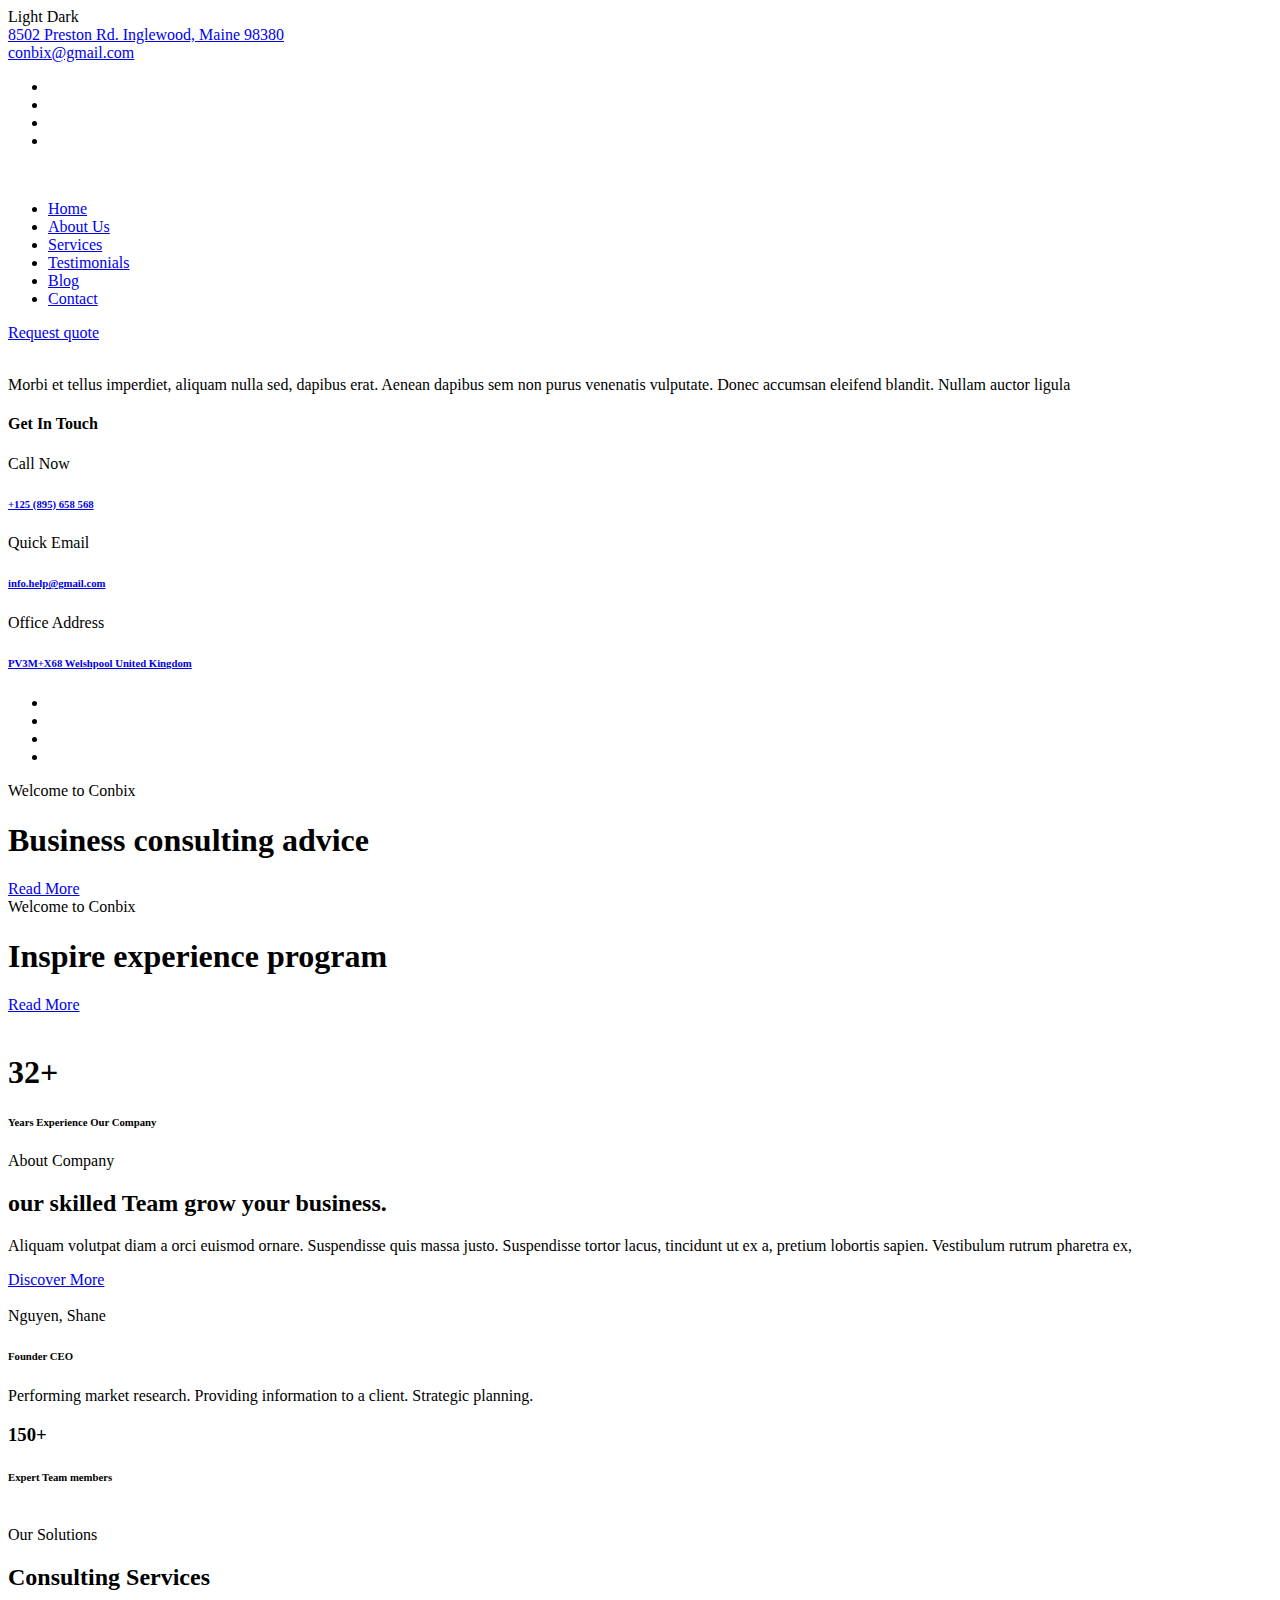
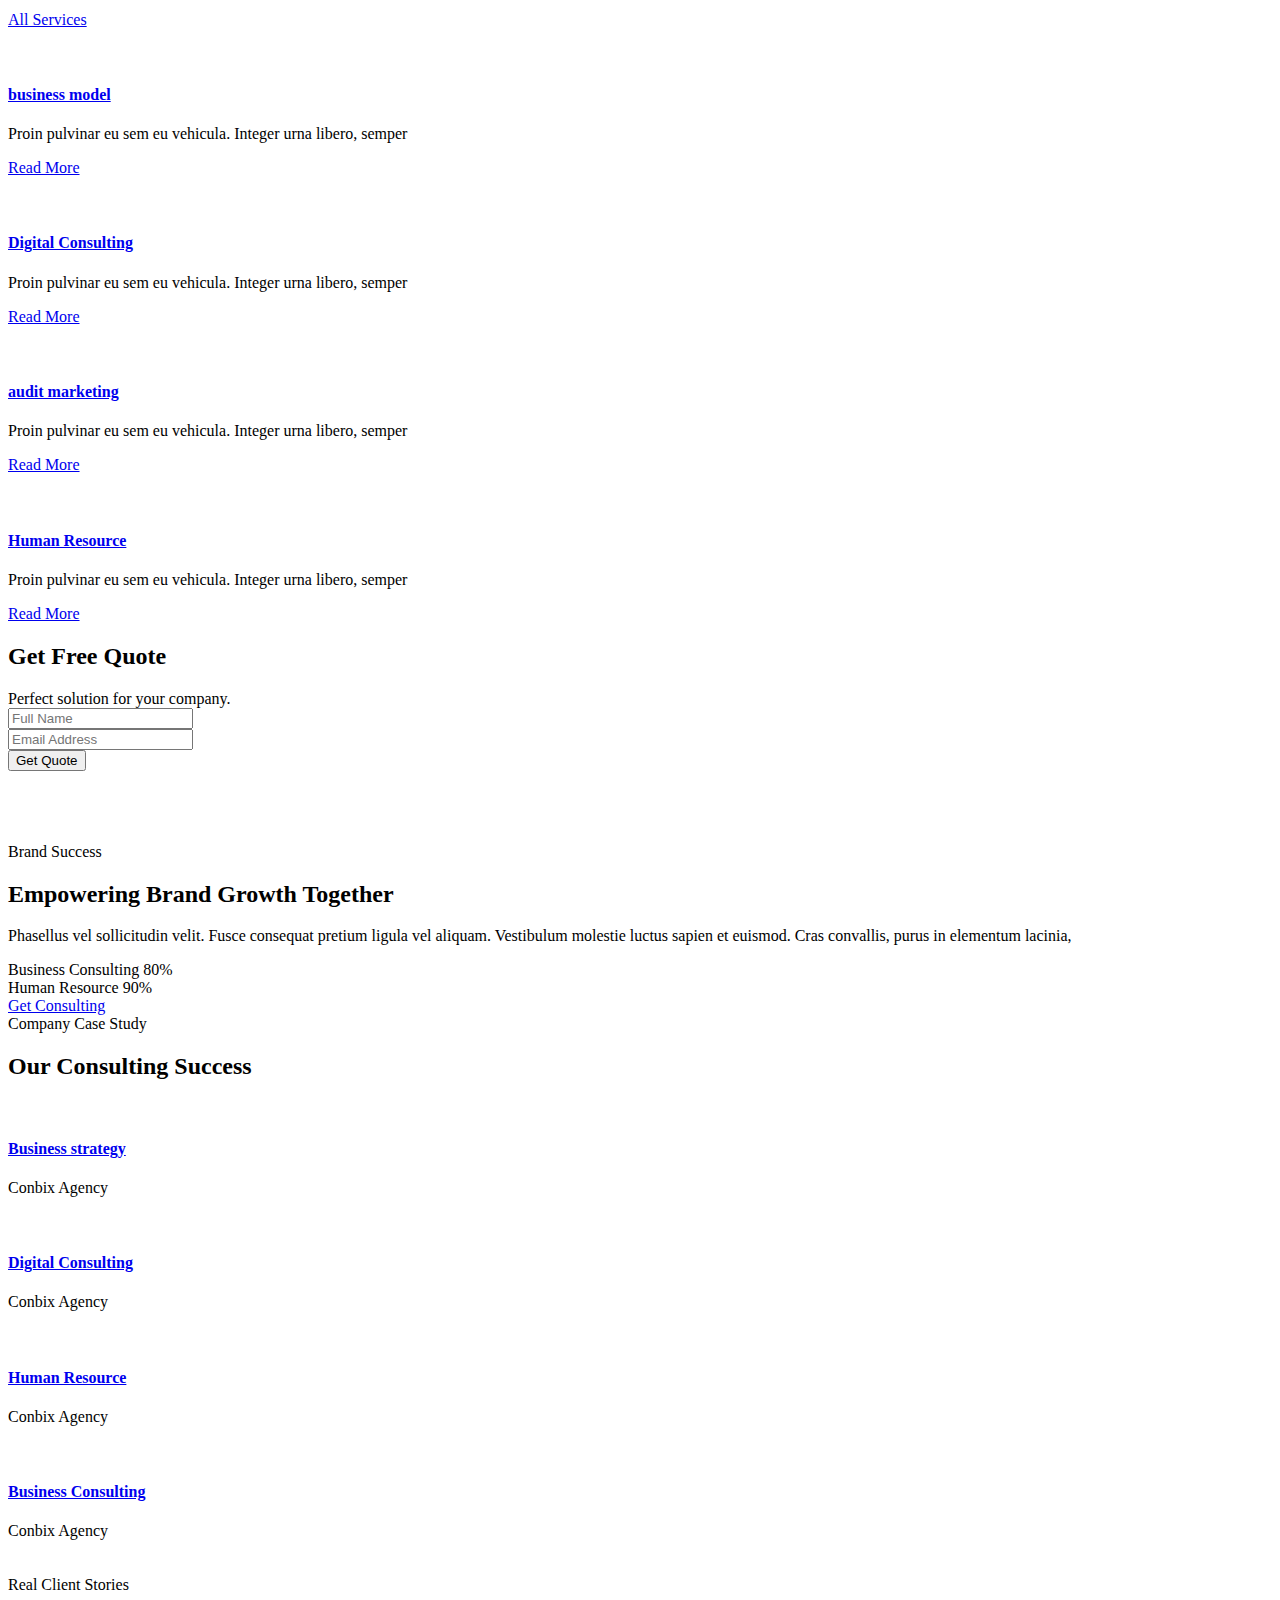
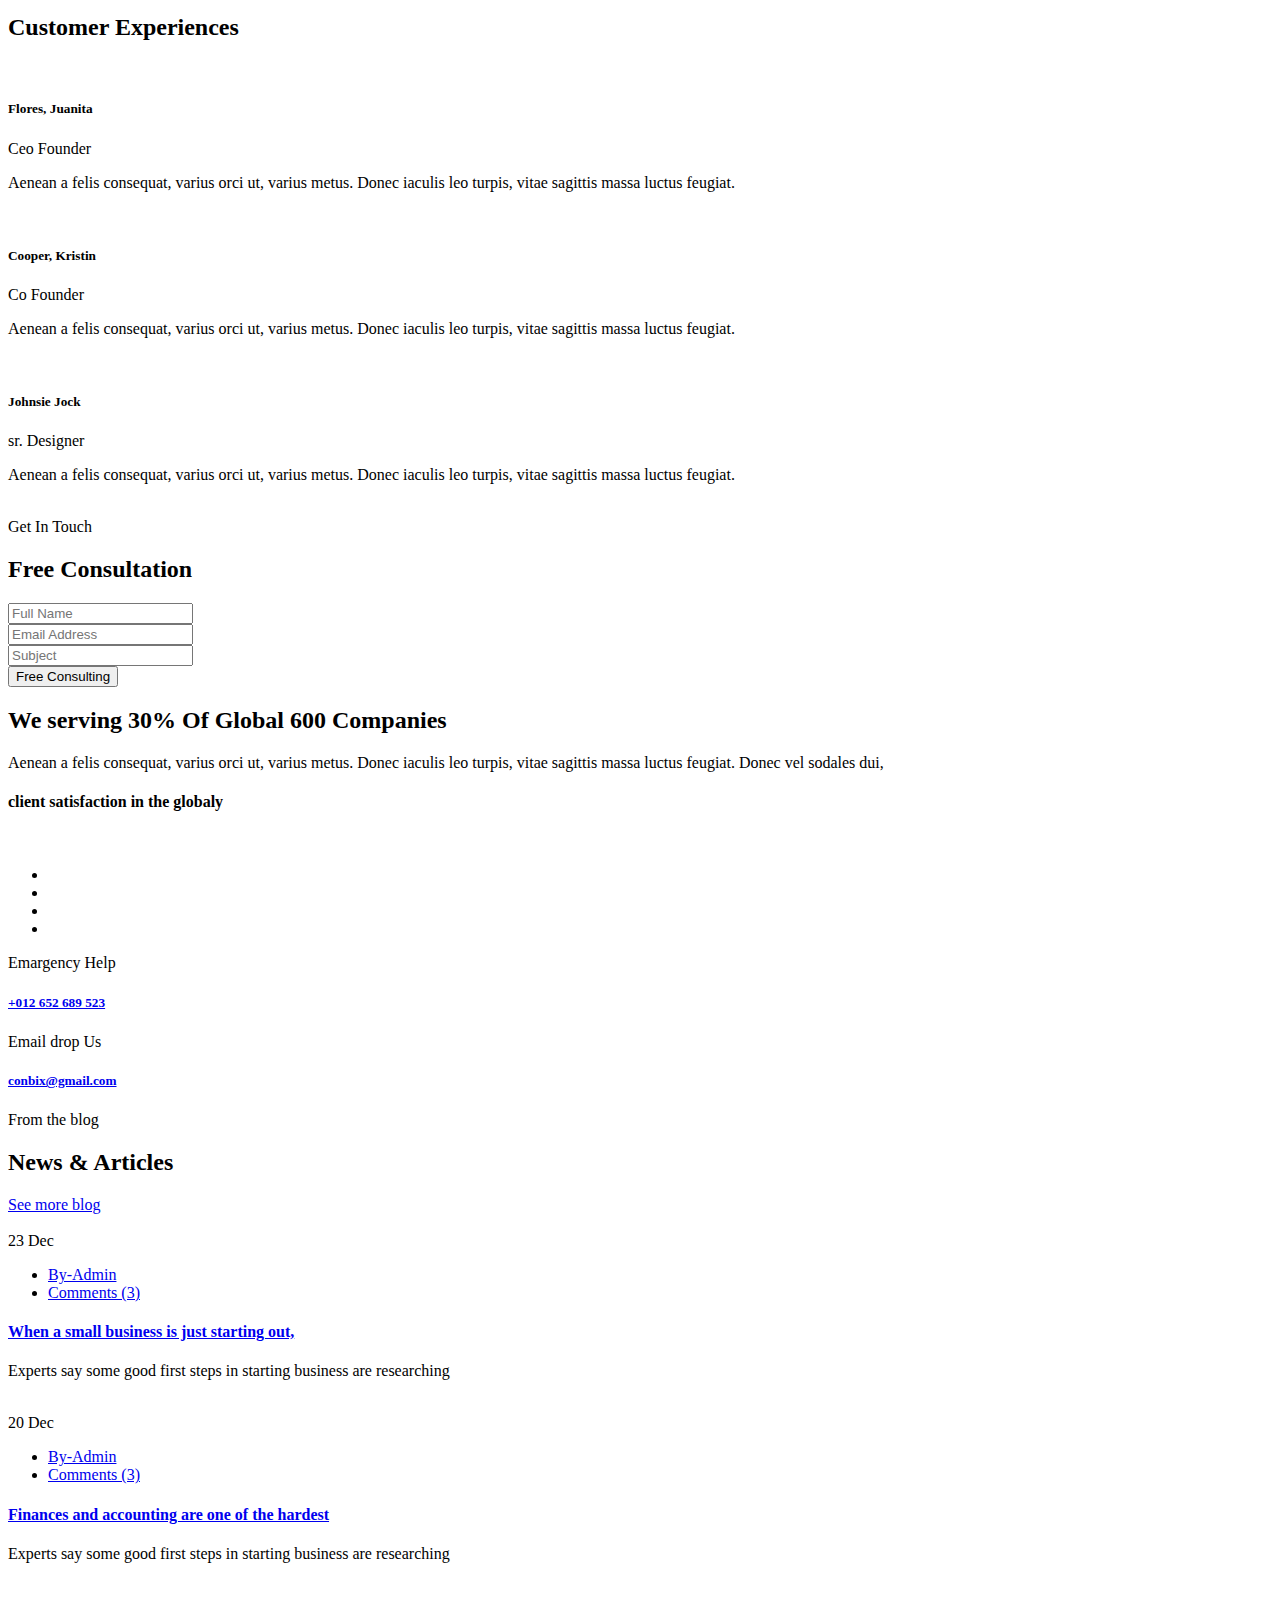
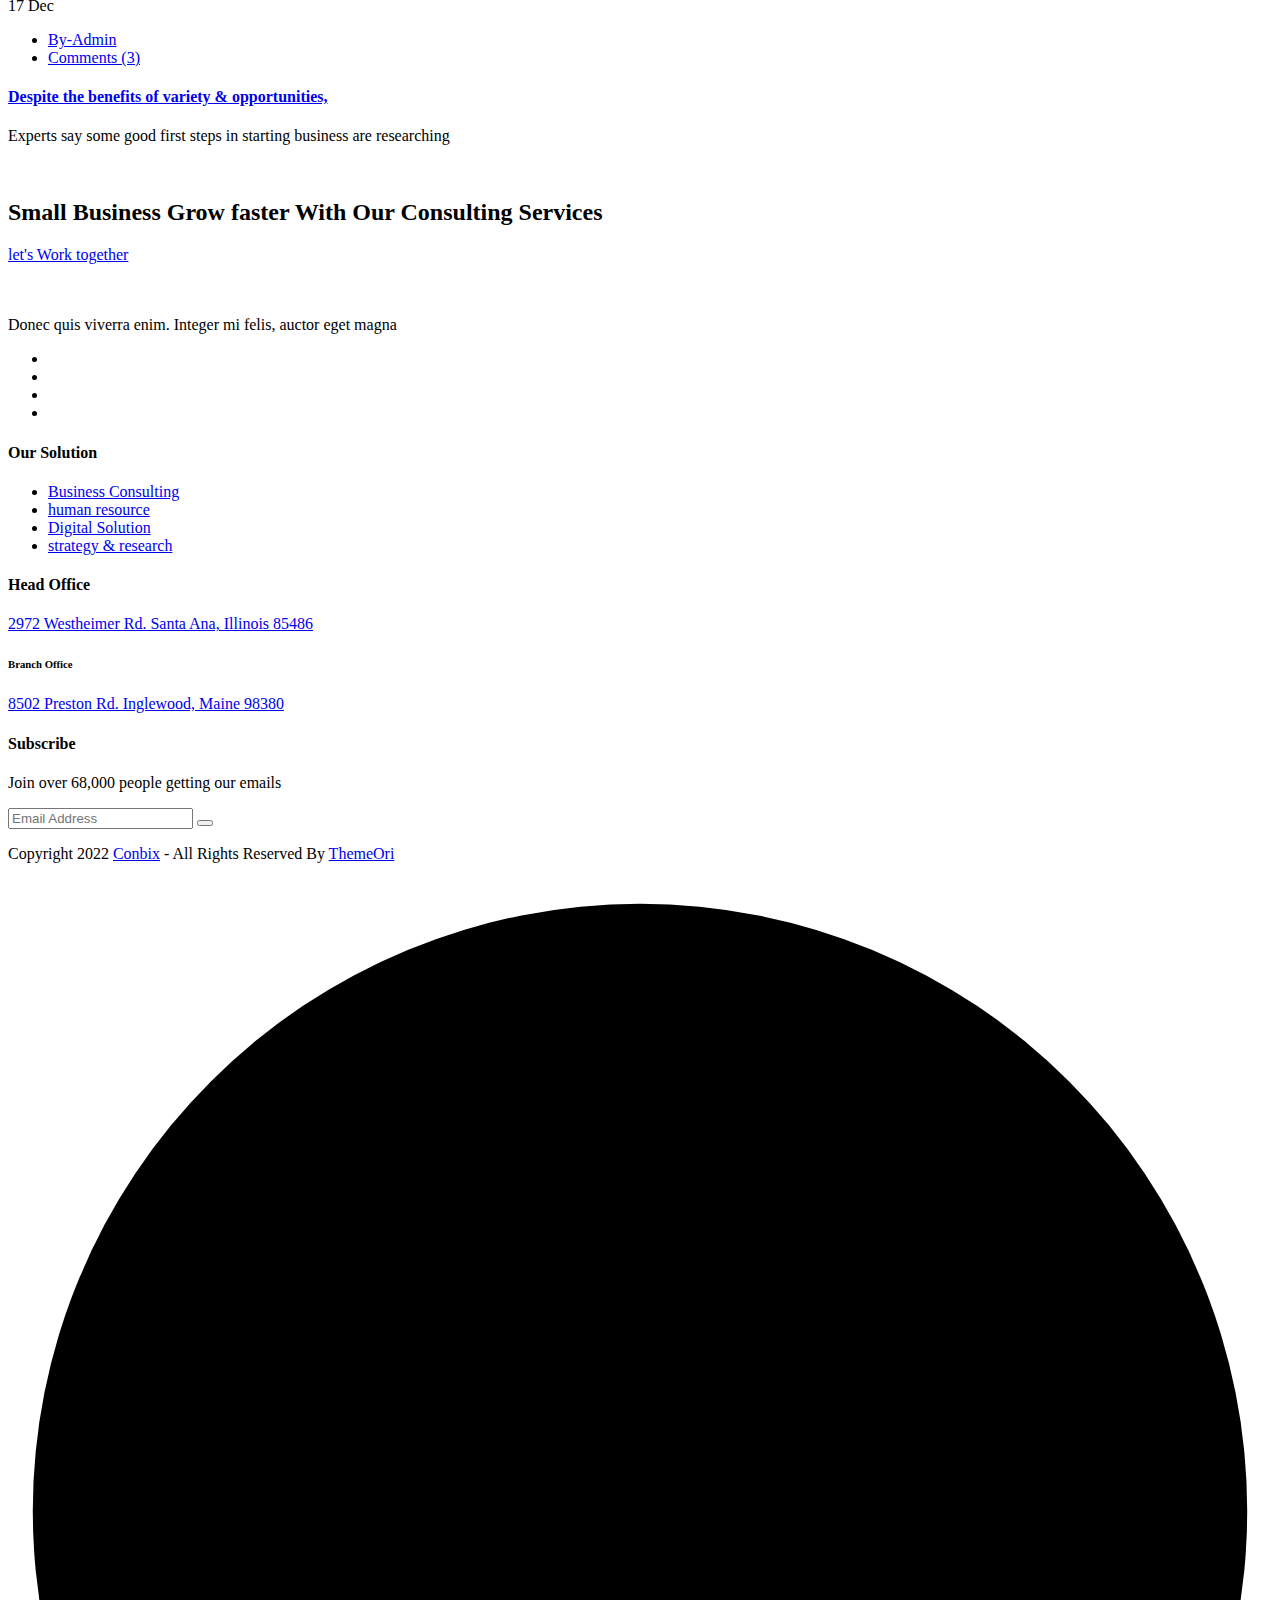
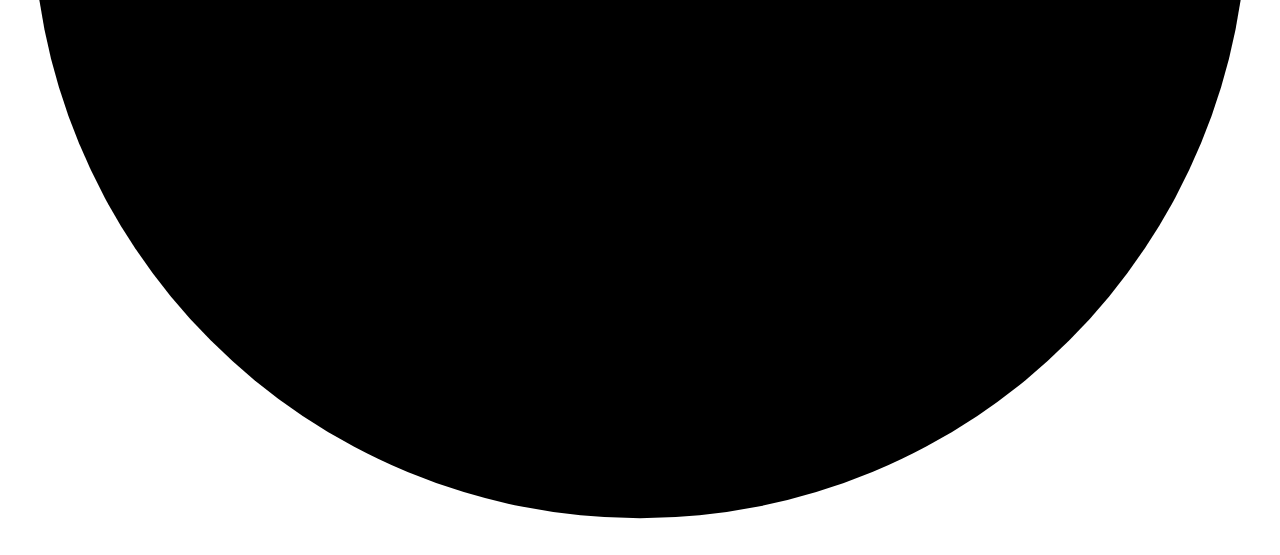
==== index.html @ f7572331 "Add files via upload" ====
<!DOCTYPE html>
<html lang="en">


<head>
	<!-- Start Meta -->
	<meta charset="UTF-8">
	<meta http-equiv="X-UA-Compatible" content="IE=edge">
	<meta name="description" content="Conbix - Business Consulting HTML5 Template">
	<meta name="keywords" content="Creative, Digital, multipage, landing, freelancer template">
	<meta name="author" content="ThemeOri">
	<meta name="viewport" content="width=device-width, initial-scale=1">
	<!-- Title of Site -->
	<title>Conbix - Business Consulting HTML5 Template</title>
	<!-- Favicons -->
	<link rel="icon" type="image/png" href="img/favicon-1.png">
	<!-- Bootstrap CSS -->
	<link rel="stylesheet" href="assets/css/bootstrap.min.css">
	<!-- Font Awesome CSS -->
	<link rel="stylesheet" href="assets/css/all.css">
	<!-- Animate CSS -->
	<link rel="stylesheet" href="assets/css/animate.css">
	<!-- Swiper Bundle CSS -->
	<link rel="stylesheet" href="assets/css/swiper-bundle.min.css">
	<!-- Magnific Popup CSS -->
	<link rel="stylesheet" href="assets/css/magnific-popup.css">
	<!-- Mean Menu CSS -->
	<link rel="stylesheet" href="assets/css/meanmenu.min.css">
	<!-- Custom CSS -->
	<link rel="stylesheet" href="assets/sass/style.css"> 
</head>

<body>
	<!-- Preloader Start -->
	<div class="theme-loader">
		<div class="spinner">
			<div class="spinner-bounce one"></div>
			<div class="spinner-bounce two"></div>
			<div class="spinner-bounce three"></div>
		</div>
	</div>
	<!-- Preloader End -->
	<!-- Dark Light Start -->
	<div class="switch__tab">
		<span class="switch__tab-btn active light-mode-title">Light</span>
		<span class="mode__switch" onclick="darkLight()"><span></span></span>
		<span class="switch__tab-btn dark-mode-title">Dark</span>
	</div>
	<!-- Dark Light End -->
	<!-- Top Bar Start -->
	<div class="top__bar">
		<div class="container custom__container">
			<div class="row">
				<div class="col-xl-5 col-md-6">
					<div class="top__bar-left">
						<a href="#"><i class="far fa-map-marker-alt"></i>8502 Preston Rd. Inglewood, Maine 98380</a>
					</div>
				</div>
				<div class="col-xl-7 col-md-6">
					<div class="top__bar-right">
						<a href="mailto:conbix@gmail.com"><i class="fas fa-envelope"></i>conbix@gmail.com</a>
						<div class="top__bar-right-social">
							<ul>
								<li><a href="#"><i class="fab fa-facebook-f"></i></a></li>
								<li><a href="#"><i class="fab fa-twitter"></i></a></li>
								<li><a href="#"><i class="fab fa-behance"></i></a></li>
								<li><a href="#"><i class="fab fa-dribbble"></i></a></li>
							</ul>
						</div>
					</div>
				</div>
			</div>
		</div>
	</div>
	<!-- Top Bar End -->
	<!-- Header Area Start -->
	<div class="header__area header__sticky">
        <div class="container custom__container">
            <div class="header__area-menubar">
                <div class="header__area-menubar-left">
                    <div class="header__area-menubar-left-logo">
                        <a href="index-2.html"><img class="dark-n" src="img/logo-1.png" alt=""><img class="light-n" src="img/logo-2.png" alt=""></a>
                    </div>
                </div>
				<div class="header__area-menubar-center">
                    <div class="header__area-menubar-center-menu menu-responsive">						
                        <ul id="mobilemenu">
                            <li class=""><a href="index.html">Home</a>
                                
                            </li>
							<li><a href="about.html">About Us</a></li>
							<li class=""><a href="services.html">Services</a>
                            </li>
                            
                            <li><a href="testimonial.html">Testimonials</a></li>
                            <li class=""><a href="blog.html">Blog</a>    
                            </li>
                            <li class=""><a href="contact.html">Contact</a>    
                            </li>
                        </ul>
                    </div>
				</div>
                <div class="header__area-menubar-right">
                    
                        
						<div class="header__area-menubar-right-box-btn">
							<a class="btn-one" href="request-quote.html">Request quote<i class="far fa-chevron-double-right"></i></a>
						</div>
                        <!-- sidebar Menu Start -->
                        <div class="header__area-menubar-right-sidebar-popup">
                            <div class="sidebar-close-btn"><i class="fal fa-times"></i></div>
                            <div class="header__area-menubar-right-sidebar-popup-logo">
                                <a href="index-2.html"> <img src="img/logo-2.png" alt=""> </a>
                            </div>
                            <p>Morbi et tellus imperdiet, aliquam nulla sed, dapibus erat. Aenean dapibus sem non purus venenatis vulputate. Donec accumsan eleifend blandit. Nullam auctor ligula</p>
							<div class="header__area-menubar-right-box-sidebar-popup-contact">
								<h4 class="mb-30">Get In Touch</h4>
								<div class="header__area-menubar-right-box-sidebar-popup-contact-item">
									<div class="header__area-menubar-right-box-sidebar-popup-contact-item-icon">
										<i class="fal fa-phone-alt icon-animation"></i>
									</div>
									<div class="header__area-menubar-right-box-sidebar-popup-contact-item-content">
										<span>Call Now</span>
										<h6><a href="tel:+125(895)658568">+125 (895) 658 568</a></h6>
									</div>
								</div>
								<div class="header__area-menubar-right-box-sidebar-popup-contact-item">
									<div class="header__area-menubar-right-box-sidebar-popup-contact-item-icon">
										<i class="fal fa-envelope"></i>
									</div>
									<div class="header__area-menubar-right-box-sidebar-popup-contact-item-content">
										<span>Quick Email</span>
										<h6><a href="mailto:info.help@gmail.com">info.help@gmail.com</a></h6>
									</div>
								</div>
								<div class="header__area-menubar-right-box-sidebar-popup-contact-item">
									<div class="header__area-menubar-right-box-sidebar-popup-contact-item-icon">
										<i class="fal fa-map-marker-alt"></i>
									</div>
									<div class="header__area-menubar-right-box-sidebar-popup-contact-item-content">
										<span>Office Address</span>
										<h6><a href="#">PV3M+X68 Welshpool United Kingdom</a></h6>
									</div>
								</div>
							</div>
							<div class="header__area-menubar-right-box-sidebar-popup-social">
								<ul>
									<li><a href="#"><i class="fab fa-facebook-f"></i></a></li>
									<li><a href="#"><i class="fab fa-behance"></i></a></li>
									<li><a href="#"><i class="fab fa-twitter"></i></a></li>
									<li><a href="#"><i class="fab fa-linkedin-in"></i></a></li>
								</ul>							
							</div>
                        </div>
                        <div class="sidebar-overlay"></div>
                        <!-- sidebar Menu Start -->
                    </div>
					<div class="responsive-menu"></div>
                </div>
            </div>
        </div>
    </div>    
	<!-- Header Area End -->	
	<!-- Banner Area Start -->
	<div class="banner__one swiper banner-one-slider">
		<div class="swiper-wrapper">
			<div class="banner__one-image swiper-slide" data-background="img/banner/banner-1.jpg">
				<div class="container">
					<div class="row">
						<div class="col-xl-12">
							<div class="banner__one-content"> 
								<span data-animation="fadeInUp" data-delay=".4s">Welcome to Conbix</span>
								<h1 data-animation="fadeInUp" data-delay=".7s">Business consulting advice</h1>
								<div class="banner__one-content-button" data-animation="fadeInUp" data-delay="1s">
									<div class="banner__one-content-button-item">
										<a class="btn-one" href="about.html">Read More<i class="far fa-chevron-double-right"></i></a>
									</div>
									<div class="banner__one-content-video-icon">
										<a class="video-popup" href="https://www.youtube.com/watch?v=0WC-tD-njcA"><i class="fas fa-play"></i></a>										
									</div>
								</div>
								<div class="banner-four-pagination"></div>
							</div>
						</div>
					</div>
				</div>
			</div>
			<div class="banner__one-image swiper-slide" data-background="img/banner/banner-2.jpg">				
				<div class="container">
					<div class="row">
						<div class="col-xl-12">
							<div class="banner__one-content"> 
								<span data-animation="fadeInUp" data-delay=".4s">Welcome to Conbix</span>
								<h1 data-animation="fadeInUp" data-delay=".7s">Inspire experience program</h1>
								<div class="banner__one-content-button" data-animation="fadeInUp" data-delay="1s">
									<div class="banner__one-content-button-item">
										<a class="btn-one" href="about.html">Read More<i class="far fa-chevron-double-right"></i></a>
									</div> 
									<div class="banner__one-content-video-icon">
										<a class="video-popup" href="https://www.youtube.com/watch?v=0WC-tD-njcA"><i class="fas fa-play"></i></a>										
									</div> 
								</div>
								<div class="banner-four-pagination"></div>
							</div>
						</div>
					</div>
				</div>
			</div>
		</div>
	</div>
	<!-- Banner Area End -->
	<!-- About Area Start -->
	<div class="about__one dark__image section-padding">
		<div class="container">
			<div class="row align-items-center">
				<div class="col-xl-6 col-lg-6 lg-mb-30">
					<div class="about__one-left">
						<div class="about__one-left-image">
							<img class="one" src="img/about/about-1.jpg" alt="">	
							<img class="two" src="img/about/about-2.jpg" alt="">
						</div>
						<div class="about__one-left-experience">
							<h1><span class="counter">32</span>+</h1>
							<h6>Years Experience Our Company</h6>
						</div>
					</div>
				</div>
				<div class="col-xl-6 col-lg-6">
					<div class="about__one-right">
						<div class="about__one-right-title">
							<span class="subtitle-one">About Company</span>
							<h2>our skilled Team grow your business.</h2>
							<p>Aliquam volutpat diam a orci euismod ornare. Suspendisse quis massa justo. Suspendisse tortor lacus, tincidunt ut ex a, pretium lobortis sapien. Vestibulum rutrum pharetra ex,</p>
						</div>
						<div class="about__one-right-btn">
							<div>
								<a class="btn-one" href="about.html">Discover More<i class="far fa-chevron-double-right"></i></a>
							</div>
							<div class="about__one-right-btn-author">
								<div class="about__one-right-btn-author-avatar">
									<img src="img/avatar/avatar-1.jpg" alt="">
								</div>
								<div class="about__one-right-btn-author-name">
									<span class="text-one">Nguyen, Shane</span>
									<h6>Founder CEO</h6>
								</div>
							</div>
						</div>
						<div class="about__one-right-bottom">
							<div class="about__one-right-bottom-list">
								<span><i class="far fa-check"></i>Performing market research.</span>
								<span><i class="far fa-check"></i>Providing information to a client.</span>
								<span><i class="far fa-check"></i>Strategic planning.</span>
							</div>
							<div class="about__one-right-bottom-experience">
								<h3><span class="counter">150</span>+</h3>
								<h6>Expert Team members</h6>
							</div>
						</div>
					</div>
				</div>
			</div>
		</div>
		<img class="about__one-shape-1 dark-n" src="img/shape/about-1.png" alt="">
		<img class="about__one-shape-1 light-n" src="img/shape/about-1-dark.png" alt="">
		<img class="about__one-shape-2 dark-n" src="img/shape/about-2.png" alt="">
		<img class="about__one-shape-2 light-n" src="img/shape/about-2-dark.png" alt="">
	</div>
	<!-- About Area End -->
	<!-- Services Area Start -->
	<div class="services__one section-padding pt-0">
		<div class="container">
			<div class="row align-items-end mb-70">
				<div class="col-xl-7 col-lg-8 lg-mb-30">
					<div class="services__one-title lg-t-center">
						<span class="subtitle-one">Our Solutions</span>
						<h2>Consulting Services</h2>
					</div>
				</div>
				<div class="col-xl-5 col-lg-4 t-right lg-t-center">
					<a class="btn-one" href="services-two.html">All Services<i class="far fa-chevron-double-right"></i></a>
				</div>
			</div>
			<div class="row">
				<div class="col-xl-3 col-lg-4 col-md-6 xl-mb-30">
					<div class="services__one-item">
						<div class="services__one-item-icon">
							<img src="img/icon/services-1.png" alt="">
							<div class="services__one-item-icon-one">
								<img src="img/icon/services-11.png" alt="">
							</div>
						</div>
						<h4><a href="services-right-sidebar.html">business model</a></h4>
						<p>Proin pulvinar eu sem eu vehicula. Integer urna libero, semper</p>
						<a class="simple-btn-2" href="services-right-sidebar.html">Read More<i class="far fa-chevron-double-right"></i></a>
					</div>
				</div>
				<div class="col-xl-3 col-lg-4 col-md-6 md-mb-30">
					<div class="services__one-item">
						<div class="services__one-item-icon">
							<img src="img/icon/services-2.png" alt="">
							<div class="services__one-item-icon-one">
								<img src="img/icon/services-22.png" alt="">
							</div>
						</div>
						<h4><a href="services-right-sidebar.html">Digital Consulting</a></h4>
						<p>Proin pulvinar eu sem eu vehicula. Integer urna libero, semper</p>
						<a class="simple-btn-2" href="services-right-sidebar.html">Read More<i class="far fa-chevron-double-right"></i></a>
					</div>
				</div>
				<div class="col-xl-3 col-lg-4 col-md-6 md-mb-30">
					<div class="services__one-item">
						<div class="services__one-item-icon">
							<img src="img/icon/services-3.png" alt="">
							<div class="services__one-item-icon-one">
								<img src="img/icon/services-33.png" alt="">
							</div>
						</div>
						<h4><a href="services-right-sidebar.html">audit marketing</a></h4>
						<p>Proin pulvinar eu sem eu vehicula. Integer urna libero, semper</p>
						<a class="simple-btn-2" href="services-right-sidebar.html">Read More<i class="far fa-chevron-double-right"></i></a>
					</div>
				</div>
				<div class="col-xl-3 col-lg-4 col-md-6">
					<div class="services__one-item">
						<div class="services__one-item-icon">
							<img src="img/icon/services-4.png" alt="">
							<div class="services__one-item-icon-one">
								<img src="img/icon/services-44.png" alt="">
							</div>
						</div>
						<h4><a href="services-right-sidebar.html">Human Resource</a></h4>
						<p>Proin pulvinar eu sem eu vehicula. Integer urna libero, semper</p>
						<a class="simple-btn-2" href="services-right-sidebar.html">Read More<i class="far fa-chevron-double-right"></i></a>
					</div>
				</div>
			</div>
		</div>
	</div>
	<!-- Services Area End -->
	<!-- Cta Area Start -->
	<div class="cta__area">
		<div class="container">
			<div class="row cta__area-bg align-items-center">
				<div class="col-xxl-5 col-xl-4">
					<div class="cta__area-title">
						<h2>Get Free Quote</h2>
						<span class="text-two">Perfect solution for your company.</span>
					</div>
				</div>
				<div class="col-xxl-7 col-xl-8 pr-0">
					<div class="cta__area-form">
						<form>
							<div class="cta__area-form-item md-mb-30">
								<input type="text" name="name" placeholder="Full Name" required>
							</div>
							<div class="cta__area-form-item md-mb-30">
								<input type="email" name="email" placeholder="Email Address" required>
							</div>
							<div class="cta__area-form-item">
								<button class="btn-four" type="submit">Get Quote<i class="far fa-chevron-double-right"></i></button>
							</div>
						</form>
					</div>
				</div>
			</div>
		</div>
	</div>
	<!-- Cta Area End -->
	<!-- Experience Area Start -->
	<div class="experience__area dark__image section-padding">
		<img class="experience__area-shape dark-n" src="img/shape/experience.png" alt="">
		<img class="experience__area-shape light-n" src="img/shape/experience-dark.png" alt="">
		<div class="container">
			<div class="row align-items-center">
				<div class="col-xl-6 col-lg-6 lg-mb-30">
					<div class="experience__area-image">
						<img class="experience__area-image-shape left-right-animate" src="img/shape/dots.png" alt="">
						<div class="experience__area-image-item">
							<img src="img/pages/experience-1.jpg" alt="">
						</div>
						<div class="experience__area-image-item mt-65">
							<img src="img/pages/experience-2.jpg" alt="">
						</div>
					</div>
				</div>
				<div class="col-xl-6 col-lg-6">
					<div class="experience__area-right">
						<div class="experience__area-right-title">
							<span class="subtitle-one">Brand Success</span>
							<h2>Empowering Brand Growth Together</h2>		
							<p>Phasellus vel sollicitudin velit. Fusce consequat pretium ligula vel aliquam. Vestibulum molestie luctus sapien et euismod. Cras convallis, purus in elementum lacinia,</p>				
						</div>
						<div class="experience__area-right-skill">
							<div class="experience__area-right-skill-item">
								<div class="experience__area-right-skill-item-content">
									<span class="text-two">Business Consulting</span> 
									<span class="experience__area-right-skill-item-count text-two"><span class="counter">80</span>%</span>
								</div>
								<div class="experience__area-right-skill-item-inner">
									<div class="experience__area-right-skill-item-bar" data-width="80"></div>
								</div>
							</div>
							<div class="experience__area-right-skill-item mt-20">
								<div class="experience__area-right-skill-item-content">
									<span class="text-two">Human Resource</span> 
									<span class="experience__area-right-skill-item-count text-two"><span class="counter">90</span>%</span>
								</div>
								<div class="experience__area-right-skill-item-inner">
									<div class="experience__area-right-skill-item-bar" data-width="90"></div>
								</div>
							</div>
						</div>
						<a class="btn-two" href="request-quote.html">Get Consulting<i class="far fa-chevron-double-right"></i></a>
					</div>
				</div>
			</div>
		</div>
	</div>
	<!-- Experience Area End -->
	<!-- Portfolio Area Start -->
	<div class="portfolio__area dark__image section-padding pb-0">
		<div class="container-fluid p-0">
			<div class="row mb-60">
				<div class="col-xl-12">
					<div class="portfolio__area-title t-center">
						<span class="subtitle-one">Company Case Study</span>
						<h2>Our Consulting Success</h2>
					</div>
				</div>
			</div>
			<div class="row">
				<div class="col-xl-12">
					<div class="swiper portfolio__area-slider">
						<div class="swiper-wrapper">
							<div class="portfolio__area-item swiper-slide">
								<img src="img/portfolio/portfolio-1.jpg" alt="">
								<div class="portfolio__area-item-content">
									<div class="portfolio__area-item-content-title">
										<h4><a href="project-single.html">Business strategy</a></h4>
										<span class="text-eight">Conbix Agency</span>
									</div>
									<div class="portfolio__area-item-content-icon">
										<a href="project-single.html"><img src="img/icon/up-arrow.png" alt=""></a>
									</div>
								</div>
							</div>
							<div class="portfolio__area-item swiper-slide">
								<img src="img/portfolio/portfolio-2.jpg" alt="">
								<div class="portfolio__area-item-content">
									<div class="portfolio__area-item-content-title">
										<h4><a href="project-single.html">Digital Consulting</a></h4>
										<span class="text-eight">Conbix Agency</span>
									</div>
									<div class="portfolio__area-item-content-icon">
										<a href="project-single.html"><img src="img/icon/up-arrow.png" alt=""></a>
									</div>
								</div>
							</div>
							<div class="portfolio__area-item swiper-slide">
								<img src="img/portfolio/portfolio-3.jpg" alt="">
								<div class="portfolio__area-item-content">
									<div class="portfolio__area-item-content-title">
										<h4><a href="project-single.html">Human Resource</a></h4>
										<span class="text-eight">Conbix Agency</span>
									</div>
									<div class="portfolio__area-item-content-icon">
										<a href="project-single.html"><img src="img/icon/up-arrow.png" alt=""></a>
									</div>
								</div>
							</div>
							<div class="portfolio__area-item swiper-slide">
								<img src="img/portfolio/portfolio-4.jpg" alt="">
								<div class="portfolio__area-item-content">
									<div class="portfolio__area-item-content-title">
										<h4><a href="project-single.html">Business Consulting</a></h4>
										<span class="text-eight">Conbix Agency</span>
									</div>
									<div class="portfolio__area-item-content-icon">
										<a href="project-single.html"><img src="img/icon/up-arrow.png" alt=""></a>
									</div>
								</div>
							</div>
						</div>
					</div>
				</div>
			</div>
		</div>
	</div>
	<!-- Portfolio Area End -->
	<!-- Testimonial Area Start -->
	<div class="testimonial__area section-padding">
		<img class="testimonial__area-shape dark-n" src="img/shape/testimonial.png" alt="">
		<img class="testimonial__area-shape light-n" src="img/shape/testimonial-dark.png" alt="">
		<div class="container">
			<div class="row mb-70 align-items-end">
				<div class="col-xl-8 col-lg-8 lg-mb-30">
					<div class="testimonial__area-title lg-t-center">
						<span class="subtitle-one">Real Client Stories</span>
						<h2>Customer Experiences</h2>						
					</div>
				</div>
				<div class="col-xl-4 col-lg-4">
					<div class="testimonial__area-button t-right lg-t-center">
						<div class="testimonial__area-button-prev swiper-button-prev"><i class="fal fa-long-arrow-left"></i></div>
						<div class="testimonial__area-button-next swiper-button-next"><i class="fal fa-long-arrow-right"></i></div>
					</div>
				</div>
			</div>
			<div class="row">
				<div class="col-xl-12">
					<div class="swiper testimonial__area-slider">
						<div class="swiper-wrapper">
							<div class="testimonial__area-item swiper-slide">
								<div class="testimonial__area-item-client">
									<div class="testimonial__area-item-icon">
										<i class="fal fa-quote-right"></i>
									</div>
									<div class="testimonial__area-item-client-image">
										<img src="img/avatar/avatar-1.jpg" alt="">
									</div>
									<div class="testimonial__area-item-client-title">
										<h5>Flores, Juanita</h5>
										<span class="text-eight">Ceo Founder</span>
									</div>
								</div>
								<p>Aenean a felis consequat, varius orci ut, varius metus. Donec iaculis leo turpis, vitae sagittis massa luctus feugiat.</p>
								<div class="testimonial__area-item-reviews">
									<i class="fas fa-star"></i>
									<i class="fas fa-star"></i>
									<i class="fas fa-star"></i>
									<i class="fas fa-star"></i>
									<i class="fas fa-star"></i>
								</div>
							</div>
							<div class="testimonial__area-item swiper-slide">
								<div class="testimonial__area-item-client">
									<div class="testimonial__area-item-icon">
										<i class="fal fa-quote-right"></i>
									</div>
									<div class="testimonial__area-item-client-image">
										<img src="img/avatar/avatar-2.jpg" alt="">
									</div>
									<div class="testimonial__area-item-client-title">
										<h5>Cooper, Kristin</h5>
										<span class="text-eight">Co Founder</span>
									</div>
								</div>
								<p>Aenean a felis consequat, varius orci ut, varius metus. Donec iaculis leo turpis, vitae sagittis massa luctus feugiat.</p>
								<div class="testimonial__area-item-reviews">
									<i class="fas fa-star"></i>
									<i class="fas fa-star"></i>
									<i class="fas fa-star"></i>
									<i class="fas fa-star"></i>
									<i class="fas fa-star"></i>
								</div>
							</div>
							<div class="testimonial__area-item swiper-slide">
								<div class="testimonial__area-item-client">
									<div class="testimonial__area-item-icon">
										<i class="fal fa-quote-right"></i>
									</div>
									<div class="testimonial__area-item-client-image">
										<img src="img/avatar/avatar-3.jpg" alt="">
									</div>
									<div class="testimonial__area-item-client-title">
										<h5>Johnsie Jock</h5>
										<span class="text-eight">sr. Designer</span>
									</div>
								</div>
								<p>Aenean a felis consequat, varius orci ut, varius metus. Donec iaculis leo turpis, vitae sagittis massa luctus feugiat.</p>
								<div class="testimonial__area-item-reviews">
									<i class="fas fa-star"></i>
									<i class="fas fa-star"></i>
									<i class="fas fa-star"></i>
									<i class="fas fa-star"></i>
									<i class="fas fa-star"></i>
								</div>
							</div>
						</div>
					</div>					
				</div>
			</div>
		</div>
	</div>
	<!-- Testimonial Area End -->
	<!-- Get In Touch Start End -->
	<div class="getIn__touch section-padding" data-background="img/pages/getInTouch.jpg">
		<img class="getIn__touch-shape left-right-animate2" src="img/shape/getInTouch.png" alt="">
		<div class="container">
			<div class="row">
				<div class="col-xl-6 col-lg-5 lg-mb-30">
					<div class="getIn__touch-left">
						<div class="getIn__touch-left-title">
							<span class="subtitle-one">Get In Touch</span>
							<h2>Free Consultation</h2>							
						</div>
						<div class="getIn__touch-left-form">
							<form action="#">	
								<div class="mt-25">
									<input type="text" name="name" placeholder="Full Name" required="required">
								</div>
								<div class="mt-25">
									<input type="email" name="email" placeholder="Email Address" required="required">											
								</div>
								<div class="mt-25">
									<input type="text" name="subject" placeholder="Subject" required="required">
								</div>
								<div class="mt-25">
									<button class="btn-one" type="submit">Free Consulting</button>
								</div>
							</form>
						</div>
					</div>
				</div>
				<div class="col-xl-6 col-lg-7">
					<div class="getIn__touch-right">
						<div class="getIn__touch-right-title">
							<h2>We serving 30% Of Global 600 Companies</h2>
							<p>Aenean a felis consequat, varius orci ut, varius metus. Donec iaculis leo turpis, vitae sagittis massa luctus feugiat. Donec vel sodales dui,</p>
						</div>
						<div class="getIn__touch-right-bottom">
							<div class="getIn__touch-right-bottom-text">
								<h4>client satisfaction in the globaly</h4>
							</div>
							<div class="getIn__touch-right-bottom-shape">
								<img src="img/icon/getInTouch.png" alt="">
							</div>
							<div class="getIn__touch-right-bottom-image">
								<ul>
									<li><img src="img/avatar/avatar-7.jpg" alt=""></li>
									<li><img src="img/avatar/avatar-5.jpg" alt=""></li>
									<li><img src="img/avatar/avatar-6.jpg" alt=""></li>
									<li><img src="img/avatar/avatar-4.jpg" alt=""></li>
								</ul>
							</div>
						</div>
					</div>
				</div>
			</div>
		</div>
	</div>
	<!-- Get In Touch Area End -->
	<!-- Emargency Help Area Start -->
	<div class="container">
		<div class="row">
			<div class="col-xl-5"></div>
			<div class="col-xl-7">
				<div class="help__area">
					<div class="help__area-item">
						<div class="help__area-item-icon icon-animation">
							<i class="fal fa-phone-alt"></i>
						</div>
						<div class="help__area-item-info">
							<span class="text-three">Emargency Help</span>
							<h5><a href="tel:+012652689523">+012 652 689 523</a></h5>
						</div>
					</div>
					<div class="help__area-item">
						<div class="help__area-item-icon">
							<i class="fal fa-envelope-open-text"></i>
						</div>
						<div class="help__area-item-info">
							<span class="text-three">Email drop Us</span>
							<h5><a href="mailto:conbix@gmail.com">conbix@gmail.com</a></h5>
						</div>
					</div>
				</div>
			</div>
		</div>
	</div>
	<!-- Emargency Help Area End -->
	<!-- Blog Area Start -->
	<div class="blog__one dark__image section-padding">
		<div class="container">
			<div class="row align-items-end mb-70">
				<div class="col-xl-7 col-lg-8 lg-mb-30">
					<div class="blog__one-title lg-t-center">
						<span class="subtitle-one">From the blog</span>
						<h2>News & Articles</h2>
					</div>
				</div>
				<div class="col-xl-5 col-lg-4 t-right lg-t-center">
					<a class="btn-two" href="blog-grid-three.html">See more blog<i class="far fa-chevron-double-right"></i></a>
				</div>
			</div>
			<div class="row">
				<div class="col-xl-4 col-lg-6 xl-mb-30">
					<div class="blog__one-item">
						<div class="blog__one-item-image">
							<a href="single-right-sidebar.html"><img src="img/blog/blog-1.jpg" alt=""></a>
							<div class="blog__one-item-image-date">
								<span class="text-three">23</span>
								<span class="text-five">Dec</span>
							</div>
						</div>
						<div class="blog__one-item-content">
							<div class="blog__one-item-content-meta">
								<ul>
									<li><a href="#"><i class="far fa-user"></i>By-Admin</a></li>
									<li><a href="#"><i class="far fa-comment-dots"></i>Comments (3)</a></li>
								</ul>
							</div>
							<h4><a href="single-right-sidebar.html">When a small business is just starting out,</a></h4>
							<p>Experts say some good first steps in starting business are researching</p>
						</div>
					</div>
				</div>
				<div class="col-xl-4 col-lg-6 lg-mb-30">
					<div class="blog__one-item">
						<div class="blog__one-item-image">
							<a href="single-right-sidebar.html"><img src="img/blog/blog-2.jpg" alt=""></a>
							<div class="blog__one-item-image-date">
								<span class="text-three">20</span>
								<span class="text-five">Dec</span>
							</div>
						</div>
						<div class="blog__one-item-content">
							<div class="blog__one-item-content-meta">
								<ul>
									<li><a href="#"><i class="far fa-user"></i>By-Admin</a></li>
									<li><a href="#"><i class="far fa-comment-dots"></i>Comments (3)</a></li>
								</ul>
							</div>
							<h4><a href="single-right-sidebar.html">Finances and accounting are one of the hardest</a></h4>
							<p>Experts say some good first steps in starting business are researching</p>
						</div>
					</div>
				</div>
				<div class="col-xl-4 col-lg-6">
					<div class="blog__one-item">
						<div class="blog__one-item-image">
							<a href="single-right-sidebar.html"><img src="img/blog/blog-3.jpg" alt=""></a>
							<div class="blog__one-item-image-date">
								<span class="text-three">17</span>
								<span class="text-five">Dec</span>
							</div>
						</div>
						<div class="blog__one-item-content">
							<div class="blog__one-item-content-meta">
								<ul>
									<li><a href="#"><i class="far fa-user"></i>By-Admin</a></li>
									<li><a href="#"><i class="far fa-comment-dots"></i>Comments (3)</a></li>
								</ul>
							</div>
							<h4><a href="single-right-sidebar.html">Despite the benefits of variety & opportunities,</a></h4>
							<p>Experts say some good first steps in starting business are researching</p>
						</div>
					</div>
				</div>
			</div>
		</div>
	</div>
	<!-- Blog Area End -->
	<!-- Footer Top Area Start -->
	<div class="footer__top">
		<img class="footer__top-shape" src="img/shape/footer.png" alt="">
		<div class="container">
			<div class="row align-items-center">
				<div class="col-xl-7 col-lg-8 lg-mb-30">
					<div class="footer__top-title lg-t-center">
						<h2>Small Business Grow faster With Our Consulting Services</h2>
					</div>
				</div>
				<div class="col-xl-5 col-lg-4">
					<div class="footer__top-btn t-right lg-t-center">
						<a class="btn-two" href="request-quote.html">let's Work together<i class="far fa-chevron-double-right"></i></a>
					</div>
				</div>
			</div>
		</div>
	</div>
	<!-- Footer Top Area End -->
	<!-- Footer One Area Start -->
	<div class="footer__one">
		<img class="footer__one-shape" src="img/shape/footer-bg.png" alt="">
		<div class="container">
			<div class="row">
				<div class="col-xl-3 col-md-6 col-sm-7 xl-mb-30">
					<div class="footer__one-widget">
						<div class="footer__one-widget-about">
							<a href="#"><img src="img/logo-2.png" alt=""></a>
							<p>Donec quis viverra enim. Integer mi felis, auctor eget magna</p>
							<div class="footer__one-widget-about-social">
								<ul>
									<li><a href="#"><i class="fab fa-facebook-f"></i></a></li>
									<li><a href="#"><i class="fab fa-twitter"></i></a></li>
									<li><a href="#"><i class="fab fa-behance"></i></a></li>
									<li><a href="#"><i class="fab fa-dribbble"></i></a></li>
								</ul>
							</div>
						</div>
					</div>
				</div>
				<div class="col-xl-3 col-md-6 col-sm-5 sm-mb-30">
					<div class="footer__one-widget border-one">
						<h4>Our Solution</h4>
						<div class="footer__one-widget-solution">
							<ul>
								<li><a href="services-right-sidebar.html"><i class="far fa-chevron-double-right"></i>Business Consulting</a></li>
								<li><a href="services-right-sidebar.html"><i class="far fa-chevron-double-right"></i>human resource</a></li>
								<li><a href="services-right-sidebar.html"><i class="far fa-chevron-double-right"></i>Digital Solution</a></li>
								<li><a href="services-right-sidebar.html"><i class="far fa-chevron-double-right"></i>strategy & research</a></li>
							</ul>
						</div>
					</div>
				</div>
				<div class="col-xl-3 col-md-6 col-sm-6 sm-mb-30">
					<div class="footer__one-widget border-one">
						<h4>Head Office</h4>
						<div class="footer__one-widget-location">
							<div class="footer__one-widget-location-item">
								<div class="footer__one-widget-location-item-icon">
									<i class="far fa-map-marker-alt"></i>
								</div>
								<div class="footer__one-widget-location-item-info">
									<a href="#">2972 Westheimer Rd. Santa Ana, Illinois 85486</a>
								</div>
							</div>
							<h6>Branch Office</h6>
							<div class="footer__one-widget-location-item">
								<div class="footer__one-widget-location-item-icon">
									<i class="far fa-map-marker-alt"></i>
								</div>
								<div class="footer__one-widget-location-item-info">
									<a href="#">8502 Preston Rd. Inglewood, Maine 98380</a>
								</div>
							</div>
						</div>
					</div>
				</div>
				<div class="col-xl-3 col-md-6 col-sm-6">
					<div class="footer__one-widget border-one tow">
						<h4>Subscribe</h4>
						<div class="footer__one-widget-subscribe">
							<p>Join over <span>68,000</span> people getting our emails</p>
							<form action="#">
								<input type="text" name="email" placeholder="Email Address" required="">
								<button type="submit"><i class="fas fa-paper-plane"></i></button>
							 </form>
						</div>
					</div>
				</div>
			</div>
		</div>
		<div class="copyright__one">
			<div class="container">
				<div class="row">
					<div class="col-xl-12">
						<p>Copyright 2022  <a href="index-2.html">Conbix</a> - All Rights Reserved By <a href="https://themeforest.net/user/themeori/portfolio" target="_blank">ThemeOri</a></p>
					</div>
				</div>
			</div>
		</div>
	</div>
	<!-- Footer One Area End -->
	<!-- Scroll Btn Start -->
	<div class="scroll-up">
		<svg class="scroll-circle svg-content" width="100%" height="100%" viewBox="-1 -1 102 102"><path d="M50,1 a49,49 0 0,1 0,98 a49,49 0 0,1 0,-98" /> </svg>
	</div>
	<!-- Scroll Btn End -->
	<!-- Main JS -->
	<script src="assets/js/jquery-3.6.0.min.js"></script>
	<!-- Bootstrap JS -->
	<script src="assets/js/bootstrap.min.js"></script>
	<!-- Counter Up JS -->
	<script src="assets/js/jquery.counterup.min.js"></script>
	<!-- Popper JS -->
	<script src="assets/js/popper.min.js"></script>
	<!-- Progressbar JS -->
	<script src="assets/js/progressbar.min.js"></script>
	<!-- Magnific Popup JS -->
	<script src="assets/js/jquery.magnific-popup.min.js"></script>
	<!-- Swiper Bundle JS -->
	<script src="assets/js/swiper-bundle.min.js"></script>
    <!-- Isotope JS -->
	<script src="assets/js/isotope.pkgd.min.js"></script>
	<!-- Waypoints JS -->
	<script src="assets/js/jquery.waypoints.min.js"></script>
	<!-- Mean Menu JS -->
	<script src="assets/js/jquery.meanmenu.min.js"></script>
	<!-- Custom JS -->
	<script src="assets/js/custom.js"></script>
</body>

<!-- Mirrored from html.themeori.net/conbix/ by HTTrack Website Copier/3.x [XR&CO'2014], Sat, 29 Jun 2024 06:58:27 GMT -->
</html>
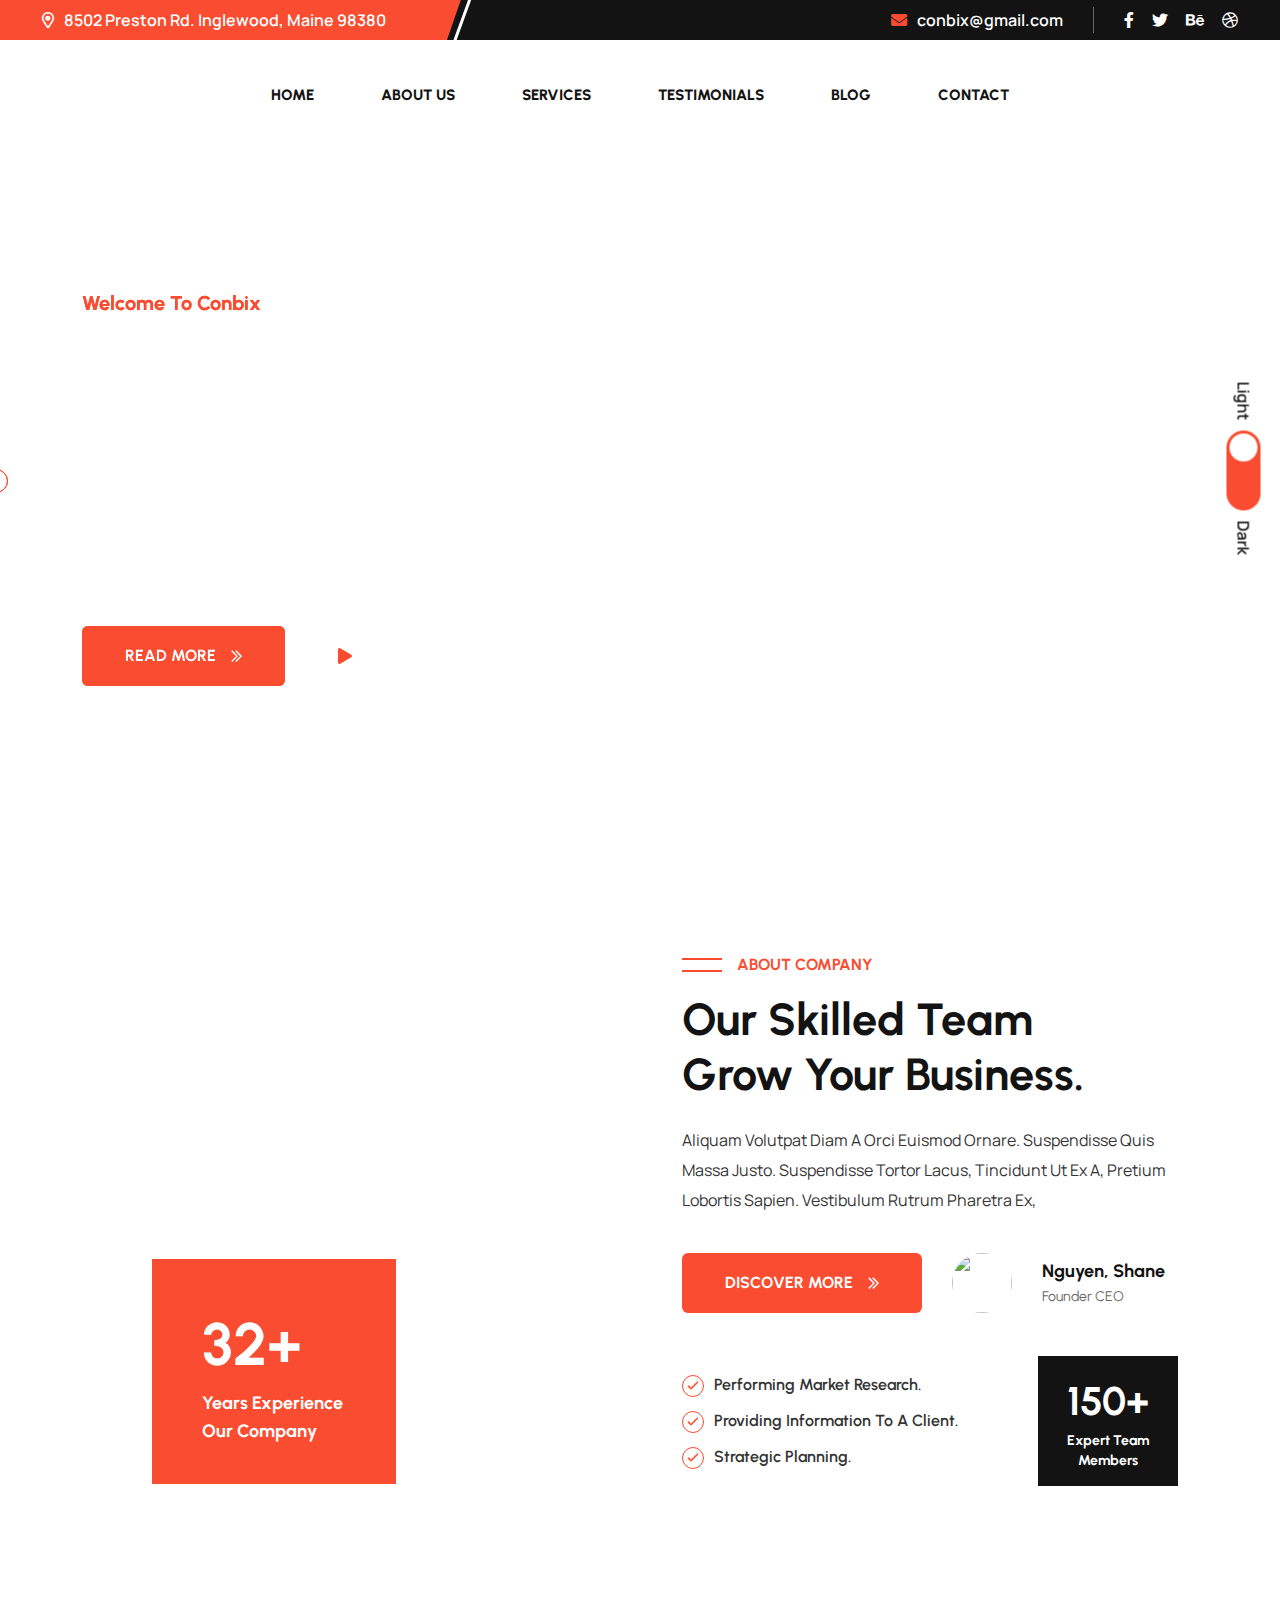
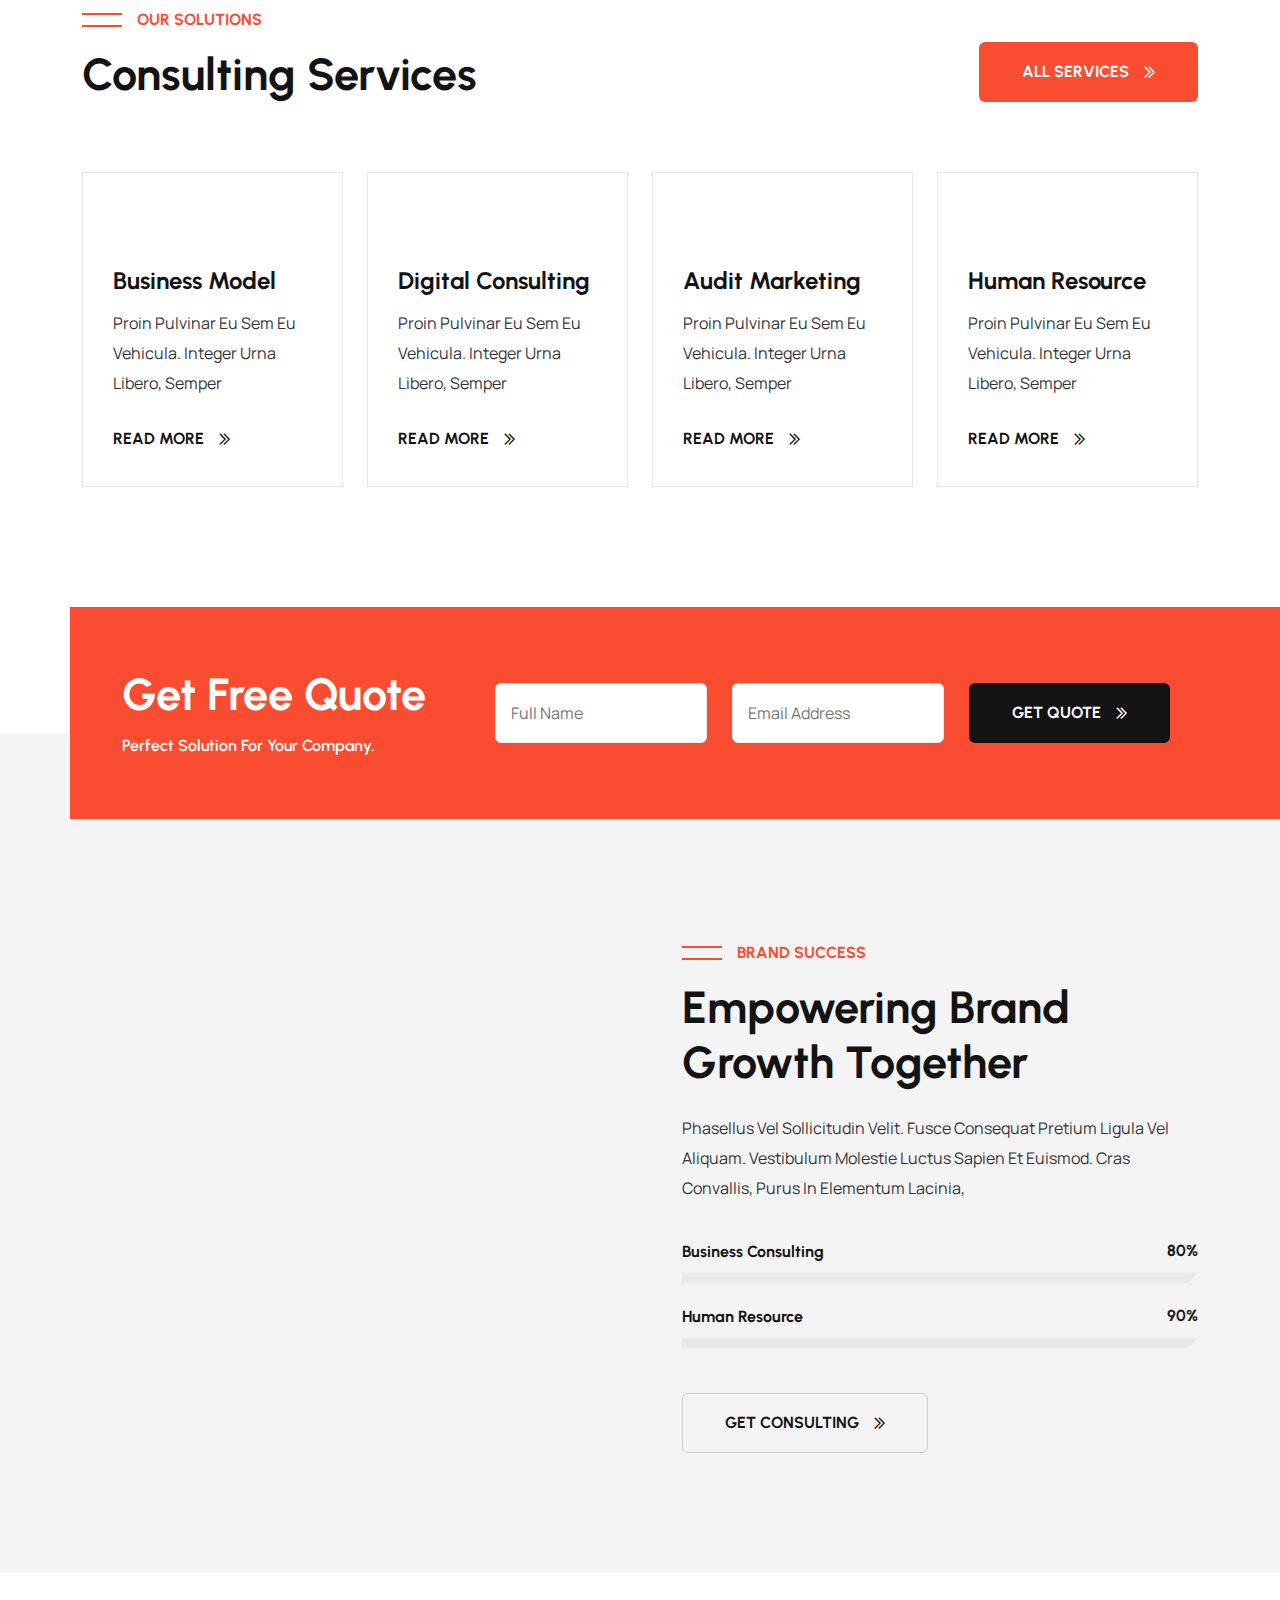
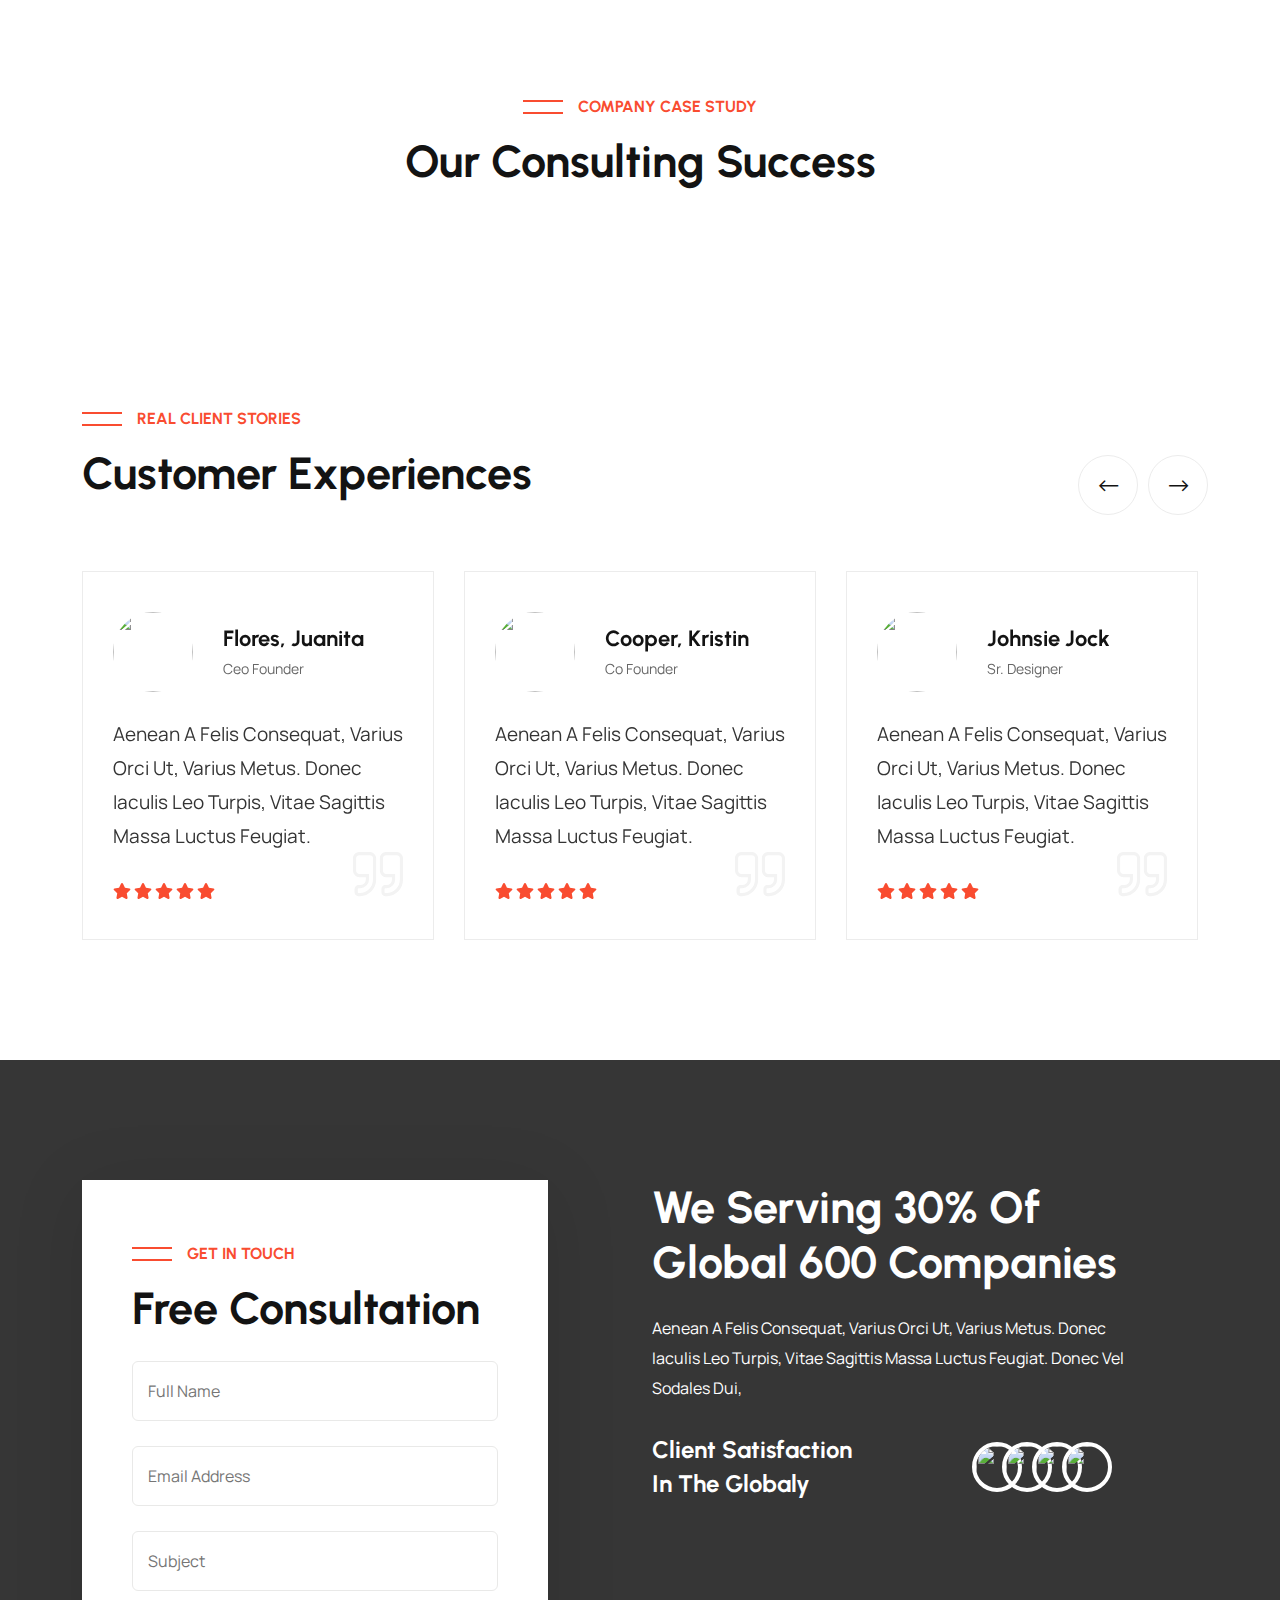
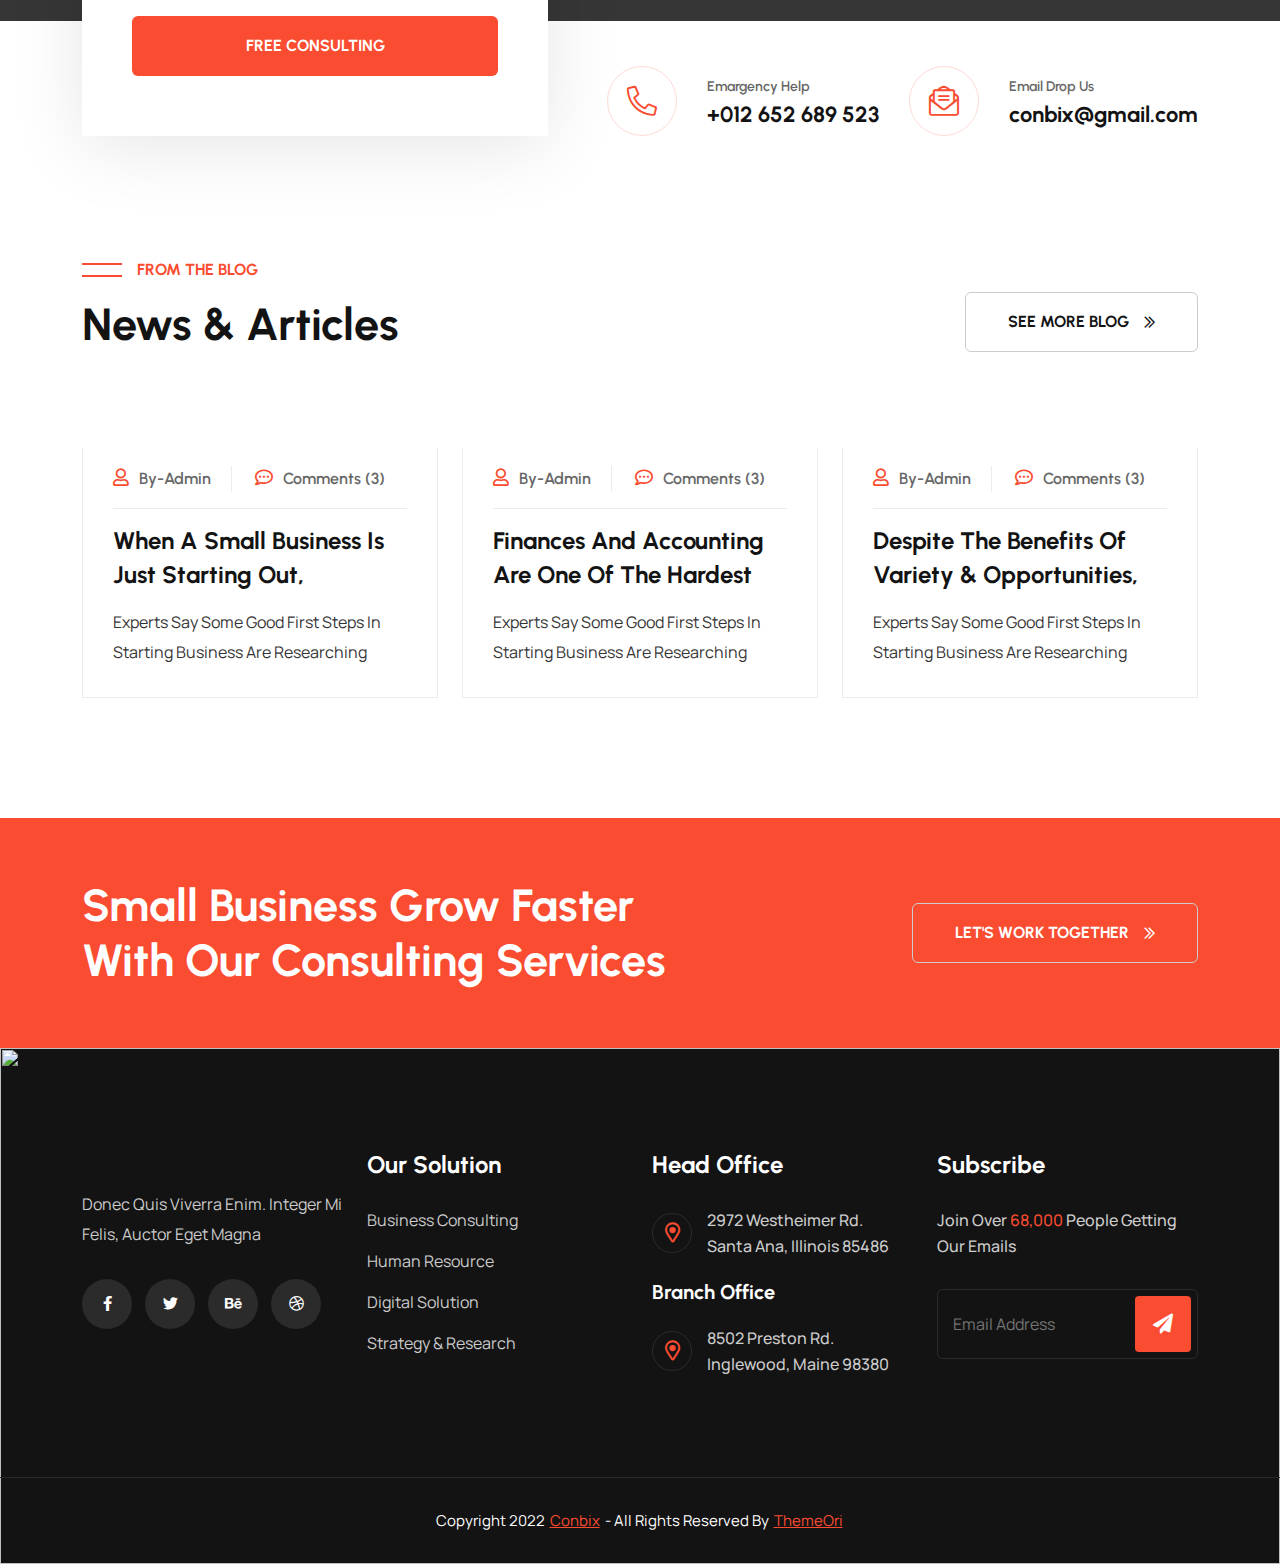
==== commit 449cc401: "Update index.html" ====
--- a/index.html
+++ b/index.html
@@ -13,7 +13,7 @@
 	<!-- Title of Site -->
 	<title>Conbix - Business Consulting HTML5 Template</title>
 	<!-- Favicons -->
-	<link rel="icon" type="image/png" href="img/favicon-1.png">
+	<link rel="icon" type="image/png" href="favicon-1.png">
 	<!-- Bootstrap CSS -->
 	<link rel="stylesheet" href="assets/css/bootstrap.min.css">
 	<!-- Font Awesome CSS -->
@@ -79,7 +79,7 @@
             <div class="header__area-menubar">
                 <div class="header__area-menubar-left">
                     <div class="header__area-menubar-left-logo">
-                        <a href="index-2.html"><img class="dark-n" src="img/logo-1.png" alt=""><img class="light-n" src="img/logo-2.png" alt=""></a>
+                        <a href="index-2.html"><img class="dark-n" src="logo-1.png" alt=""><img class="light-n" src="logo-2.png" alt=""></a>
                     </div>
                 </div>
 				<div class="header__area-menubar-center">
@@ -110,7 +110,7 @@
                         <div class="header__area-menubar-right-sidebar-popup">
                             <div class="sidebar-close-btn"><i class="fal fa-times"></i></div>
                             <div class="header__area-menubar-right-sidebar-popup-logo">
-                                <a href="index-2.html"> <img src="img/logo-2.png" alt=""> </a>
+                                <a href="index-2.html"> <img src="logo-2.png" alt=""> </a>
                             </div>
                             <p>Morbi et tellus imperdiet, aliquam nulla sed, dapibus erat. Aenean dapibus sem non purus venenatis vulputate. Donec accumsan eleifend blandit. Nullam auctor ligula</p>
 							<div class="header__area-menubar-right-box-sidebar-popup-contact">
@@ -164,7 +164,7 @@
 	<!-- Banner Area Start -->
 	<div class="banner__one swiper banner-one-slider">
 		<div class="swiper-wrapper">
-			<div class="banner__one-image swiper-slide" data-background="img/banner/banner-1.jpg">
+			<div class="banner__one-image swiper-slide" data-background="banner/banner-1.jpg">
 				<div class="container">
 					<div class="row">
 						<div class="col-xl-12">
@@ -185,7 +185,7 @@
 					</div>
 				</div>
 			</div>
-			<div class="banner__one-image swiper-slide" data-background="img/banner/banner-2.jpg">				
+			<div class="banner__one-image swiper-slide" data-background="banner/banner-2.jpg">				
 				<div class="container">
 					<div class="row">
 						<div class="col-xl-12">
@@ -216,8 +216,8 @@
 				<div class="col-xl-6 col-lg-6 lg-mb-30">
 					<div class="about__one-left">
 						<div class="about__one-left-image">
-							<img class="one" src="img/about/about-1.jpg" alt="">	
-							<img class="two" src="img/about/about-2.jpg" alt="">
+							<img class="one" src="about/about-1.jpg" alt="">	
+							<img class="two" src="about/about-2.jpg" alt="">
 						</div>
 						<div class="about__one-left-experience">
 							<h1><span class="counter">32</span>+</h1>
@@ -238,7 +238,7 @@
 							</div>
 							<div class="about__one-right-btn-author">
 								<div class="about__one-right-btn-author-avatar">
-									<img src="img/avatar/avatar-1.jpg" alt="">
+									<img src="avatar/avatar-1.jpg" alt="">
 								</div>
 								<div class="about__one-right-btn-author-name">
 									<span class="text-one">Nguyen, Shane</span>
@@ -261,10 +261,10 @@
 				</div>
 			</div>
 		</div>
-		<img class="about__one-shape-1 dark-n" src="img/shape/about-1.png" alt="">
-		<img class="about__one-shape-1 light-n" src="img/shape/about-1-dark.png" alt="">
-		<img class="about__one-shape-2 dark-n" src="img/shape/about-2.png" alt="">
-		<img class="about__one-shape-2 light-n" src="img/shape/about-2-dark.png" alt="">
+		<img class="about__one-shape-1 dark-n" src="shape/about-1.png" alt="">
+		<img class="about__one-shape-1 light-n" src="shape/about-1-dark.png" alt="">
+		<img class="about__one-shape-2 dark-n" src="shape/about-2.png" alt="">
+		<img class="about__one-shape-2 light-n" src="shape/about-2-dark.png" alt="">
 	</div>
 	<!-- About Area End -->
 	<!-- Services Area Start -->
@@ -285,9 +285,9 @@
 				<div class="col-xl-3 col-lg-4 col-md-6 xl-mb-30">
 					<div class="services__one-item">
 						<div class="services__one-item-icon">
-							<img src="img/icon/services-1.png" alt="">
+							<img src="icon/services-1.png" alt="">
 							<div class="services__one-item-icon-one">
-								<img src="img/icon/services-11.png" alt="">
+								<img src="icon/services-11.png" alt="">
 							</div>
 						</div>
 						<h4><a href="services-right-sidebar.html">business model</a></h4>
@@ -298,9 +298,9 @@
 				<div class="col-xl-3 col-lg-4 col-md-6 md-mb-30">
 					<div class="services__one-item">
 						<div class="services__one-item-icon">
-							<img src="img/icon/services-2.png" alt="">
+							<img src="icon/services-2.png" alt="">
 							<div class="services__one-item-icon-one">
-								<img src="img/icon/services-22.png" alt="">
+								<img src="icon/services-22.png" alt="">
 							</div>
 						</div>
 						<h4><a href="services-right-sidebar.html">Digital Consulting</a></h4>
@@ -311,9 +311,9 @@
 				<div class="col-xl-3 col-lg-4 col-md-6 md-mb-30">
 					<div class="services__one-item">
 						<div class="services__one-item-icon">
-							<img src="img/icon/services-3.png" alt="">
+							<img src="icon/services-3.png" alt="">
 							<div class="services__one-item-icon-one">
-								<img src="img/icon/services-33.png" alt="">
+								<img src="icon/services-33.png" alt="">
 							</div>
 						</div>
 						<h4><a href="services-right-sidebar.html">audit marketing</a></h4>
@@ -324,9 +324,9 @@
 				<div class="col-xl-3 col-lg-4 col-md-6">
 					<div class="services__one-item">
 						<div class="services__one-item-icon">
-							<img src="img/icon/services-4.png" alt="">
+							<img src="icon/services-4.png" alt="">
 							<div class="services__one-item-icon-one">
-								<img src="img/icon/services-44.png" alt="">
+								<img src="icon/services-44.png" alt="">
 							</div>
 						</div>
 						<h4><a href="services-right-sidebar.html">Human Resource</a></h4>
@@ -369,18 +369,18 @@
 	<!-- Cta Area End -->
 	<!-- Experience Area Start -->
 	<div class="experience__area dark__image section-padding">
-		<img class="experience__area-shape dark-n" src="img/shape/experience.png" alt="">
-		<img class="experience__area-shape light-n" src="img/shape/experience-dark.png" alt="">
+		<img class="experience__area-shape dark-n" src="shape/experience.png" alt="">
+		<img class="experience__area-shape light-n" src="shape/experience-dark.png" alt="">
 		<div class="container">
 			<div class="row align-items-center">
 				<div class="col-xl-6 col-lg-6 lg-mb-30">
 					<div class="experience__area-image">
-						<img class="experience__area-image-shape left-right-animate" src="img/shape/dots.png" alt="">
+						<img class="experience__area-image-shape left-right-animate" src="shape/dots.png" alt="">
 						<div class="experience__area-image-item">
-							<img src="img/pages/experience-1.jpg" alt="">
+							<img src="pages/experience-1.jpg" alt="">
 						</div>
 						<div class="experience__area-image-item mt-65">
-							<img src="img/pages/experience-2.jpg" alt="">
+							<img src="pages/experience-2.jpg" alt="">
 						</div>
 					</div>
 				</div>
@@ -434,50 +434,50 @@
 					<div class="swiper portfolio__area-slider">
 						<div class="swiper-wrapper">
 							<div class="portfolio__area-item swiper-slide">
-								<img src="img/portfolio/portfolio-1.jpg" alt="">
+								<img src="portfolio/portfolio-1.jpg" alt="">
 								<div class="portfolio__area-item-content">
 									<div class="portfolio__area-item-content-title">
 										<h4><a href="project-single.html">Business strategy</a></h4>
 										<span class="text-eight">Conbix Agency</span>
 									</div>
 									<div class="portfolio__area-item-content-icon">
-										<a href="project-single.html"><img src="img/icon/up-arrow.png" alt=""></a>
+										<a href="project-single.html"><img src="icon/up-arrow.png" alt=""></a>
 									</div>
 								</div>
 							</div>
 							<div class="portfolio__area-item swiper-slide">
-								<img src="img/portfolio/portfolio-2.jpg" alt="">
+								<img src="portfolio/portfolio-2.jpg" alt="">
 								<div class="portfolio__area-item-content">
 									<div class="portfolio__area-item-content-title">
 										<h4><a href="project-single.html">Digital Consulting</a></h4>
 										<span class="text-eight">Conbix Agency</span>
 									</div>
 									<div class="portfolio__area-item-content-icon">
-										<a href="project-single.html"><img src="img/icon/up-arrow.png" alt=""></a>
+										<a href="project-single.html"><img src="icon/up-arrow.png" alt=""></a>
 									</div>
 								</div>
 							</div>
 							<div class="portfolio__area-item swiper-slide">
-								<img src="img/portfolio/portfolio-3.jpg" alt="">
+								<img src="portfolio/portfolio-3.jpg" alt="">
 								<div class="portfolio__area-item-content">
 									<div class="portfolio__area-item-content-title">
 										<h4><a href="project-single.html">Human Resource</a></h4>
 										<span class="text-eight">Conbix Agency</span>
 									</div>
 									<div class="portfolio__area-item-content-icon">
-										<a href="project-single.html"><img src="img/icon/up-arrow.png" alt=""></a>
+										<a href="project-single.html"><img src="icon/up-arrow.png" alt=""></a>
 									</div>
 								</div>
 							</div>
 							<div class="portfolio__area-item swiper-slide">
-								<img src="img/portfolio/portfolio-4.jpg" alt="">
+								<img src="portfolio/portfolio-4.jpg" alt="">
 								<div class="portfolio__area-item-content">
 									<div class="portfolio__area-item-content-title">
 										<h4><a href="project-single.html">Business Consulting</a></h4>
 										<span class="text-eight">Conbix Agency</span>
 									</div>
 									<div class="portfolio__area-item-content-icon">
-										<a href="project-single.html"><img src="img/icon/up-arrow.png" alt=""></a>
+										<a href="project-single.html"><img src="icon/up-arrow.png" alt=""></a>
 									</div>
 								</div>
 							</div>
@@ -490,8 +490,8 @@
 	<!-- Portfolio Area End -->
 	<!-- Testimonial Area Start -->
 	<div class="testimonial__area section-padding">
-		<img class="testimonial__area-shape dark-n" src="img/shape/testimonial.png" alt="">
-		<img class="testimonial__area-shape light-n" src="img/shape/testimonial-dark.png" alt="">
+		<img class="testimonial__area-shape dark-n" src="shape/testimonial.png" alt="">
+		<img class="testimonial__area-shape light-n" src="shape/testimonial-dark.png" alt="">
 		<div class="container">
 			<div class="row mb-70 align-items-end">
 				<div class="col-xl-8 col-lg-8 lg-mb-30">
@@ -517,7 +517,7 @@
 										<i class="fal fa-quote-right"></i>
 									</div>
 									<div class="testimonial__area-item-client-image">
-										<img src="img/avatar/avatar-1.jpg" alt="">
+										<img src="avatar/avatar-1.jpg" alt="">
 									</div>
 									<div class="testimonial__area-item-client-title">
 										<h5>Flores, Juanita</h5>
@@ -539,7 +539,7 @@
 										<i class="fal fa-quote-right"></i>
 									</div>
 									<div class="testimonial__area-item-client-image">
-										<img src="img/avatar/avatar-2.jpg" alt="">
+										<img src="avatar/avatar-2.jpg" alt="">
 									</div>
 									<div class="testimonial__area-item-client-title">
 										<h5>Cooper, Kristin</h5>
@@ -561,7 +561,7 @@
 										<i class="fal fa-quote-right"></i>
 									</div>
 									<div class="testimonial__area-item-client-image">
-										<img src="img/avatar/avatar-3.jpg" alt="">
+										<img src="avatar/avatar-3.jpg" alt="">
 									</div>
 									<div class="testimonial__area-item-client-title">
 										<h5>Johnsie Jock</h5>
@@ -585,8 +585,8 @@
 	</div>
 	<!-- Testimonial Area End -->
 	<!-- Get In Touch Start End -->
-	<div class="getIn__touch section-padding" data-background="img/pages/getInTouch.jpg">
-		<img class="getIn__touch-shape left-right-animate2" src="img/shape/getInTouch.png" alt="">
+	<div class="getIn__touch section-padding" data-background="pages/getInTouch.jpg">
+		<img class="getIn__touch-shape left-right-animate2" src="shape/getInTouch.png" alt="">
 		<div class="container">
 			<div class="row">
 				<div class="col-xl-6 col-lg-5 lg-mb-30">
@@ -624,14 +624,14 @@
 								<h4>client satisfaction in the globaly</h4>
 							</div>
 							<div class="getIn__touch-right-bottom-shape">
-								<img src="img/icon/getInTouch.png" alt="">
+								<img src="icon/getInTouch.png" alt="">
 							</div>
 							<div class="getIn__touch-right-bottom-image">
 								<ul>
-									<li><img src="img/avatar/avatar-7.jpg" alt=""></li>
-									<li><img src="img/avatar/avatar-5.jpg" alt=""></li>
-									<li><img src="img/avatar/avatar-6.jpg" alt=""></li>
-									<li><img src="img/avatar/avatar-4.jpg" alt=""></li>
+									<li><img src="avatar/avatar-7.jpg" alt=""></li>
+									<li><img src="avatar/avatar-5.jpg" alt=""></li>
+									<li><img src="avatar/avatar-6.jpg" alt=""></li>
+									<li><img src="avatar/avatar-4.jpg" alt=""></li>
 								</ul>
 							</div>
 						</div>
@@ -688,7 +688,7 @@
 				<div class="col-xl-4 col-lg-6 xl-mb-30">
 					<div class="blog__one-item">
 						<div class="blog__one-item-image">
-							<a href="single-right-sidebar.html"><img src="img/blog/blog-1.jpg" alt=""></a>
+							<a href="single-right-sidebar.html"><img src="blog/blog-1.jpg" alt=""></a>
 							<div class="blog__one-item-image-date">
 								<span class="text-three">23</span>
 								<span class="text-five">Dec</span>
@@ -709,7 +709,7 @@
 				<div class="col-xl-4 col-lg-6 lg-mb-30">
 					<div class="blog__one-item">
 						<div class="blog__one-item-image">
-							<a href="single-right-sidebar.html"><img src="img/blog/blog-2.jpg" alt=""></a>
+							<a href="single-right-sidebar.html"><img src="blog/blog-2.jpg" alt=""></a>
 							<div class="blog__one-item-image-date">
 								<span class="text-three">20</span>
 								<span class="text-five">Dec</span>
@@ -730,7 +730,7 @@
 				<div class="col-xl-4 col-lg-6">
 					<div class="blog__one-item">
 						<div class="blog__one-item-image">
-							<a href="single-right-sidebar.html"><img src="img/blog/blog-3.jpg" alt=""></a>
+							<a href="single-right-sidebar.html"><img src="blog/blog-3.jpg" alt=""></a>
 							<div class="blog__one-item-image-date">
 								<span class="text-three">17</span>
 								<span class="text-five">Dec</span>
@@ -754,7 +754,7 @@
 	<!-- Blog Area End -->
 	<!-- Footer Top Area Start -->
 	<div class="footer__top">
-		<img class="footer__top-shape" src="img/shape/footer.png" alt="">
+		<img class="footer__top-shape" src="shape/footer.png" alt="">
 		<div class="container">
 			<div class="row align-items-center">
 				<div class="col-xl-7 col-lg-8 lg-mb-30">
@@ -773,13 +773,13 @@
 	<!-- Footer Top Area End -->
 	<!-- Footer One Area Start -->
 	<div class="footer__one">
-		<img class="footer__one-shape" src="img/shape/footer-bg.png" alt="">
+		<img class="footer__one-shape" src="shape/footer-bg.png" alt="">
 		<div class="container">
 			<div class="row">
 				<div class="col-xl-3 col-md-6 col-sm-7 xl-mb-30">
 					<div class="footer__one-widget">
 						<div class="footer__one-widget-about">
-							<a href="#"><img src="img/logo-2.png" alt=""></a>
+							<a href="#"><img src="logo-2.png" alt=""></a>
 							<p>Donec quis viverra enim. Integer mi felis, auctor eget magna</p>
 							<div class="footer__one-widget-about-social">
 								<ul>
@@ -884,4 +884,4 @@
 </body>
 
 <!-- Mirrored from html.themeori.net/conbix/ by HTTrack Website Copier/3.x [XR&CO'2014], Sat, 29 Jun 2024 06:58:27 GMT -->
-</html>+</html>
